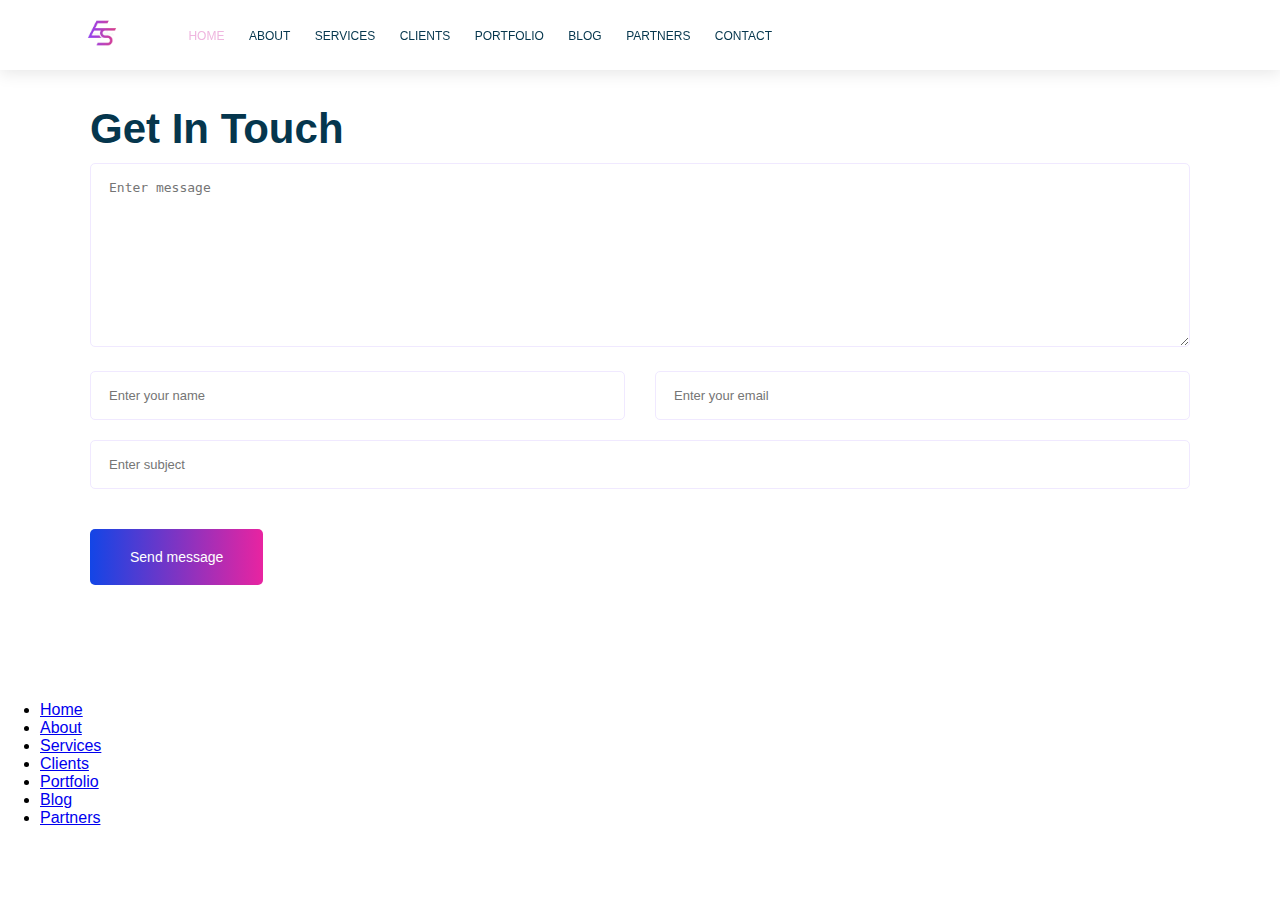
==== contact.html @ ee3067e1 "added contact and styled" ====
<!DOCTYPE html>
<html lang="en">
<head>
  <meta charset="UTF-8">
  <meta name="viewport" content="width=device-width, initial-scale=1.0">
  <title>Portfolio - Contact </title>
  <link rel="stylesheet" href="css/shared.css">
  <link rel="stylesheet" href="css/main.css">
  <link rel="stylesheet" href="css/contact.css">
</head>
<body>
  <!-- Header section -->
 
  <div class="container">
    <section class="contact">
      <div class="section-title">
        Get in touch
      </div>
      <form action="server.php" method="GET">
        <textarea name="message" rows="10" placeholder="Enter message"></textarea>
        <div class="half-row contact__firstname">
          <input type="text" name="firstname" placeholder="Enter your name">
        </div>
        <div class="half-row contact__email">
          <input type="email" name="email" placeholder="Enter your email">
        </div>
        <input type="text" name="subject" placeholder="Enter subject">
        <button class="button contact__send" type="submit">Send message</button>
      </form>
    </section>
  </div>

  <header class="main-header">
    <div class="container">
      <div class="main-header__brand">
      <a href="index.html">
        <img src="images/logo.png" alt="Logo">
      </a>
      </div>
      <nav class="main-navigation">
      <ul class="main-navigation__items">
        <li class="main-navigation__item active">
          <a href="index.html">Home</a>
        </li>
        <li class="main-navigation__item">
          <a href="#">About</a>
        </li>
        <li class="main-navigation__item">
          <a href="#">Services</a>
        </li>
        <li class="main-navigation__item">
          <a href="#">Clients</a>
        </li>
        <li class="main-navigation__item">
          <a href="#">Portfolio</a>
        </li>
        <li class="main-navigation__item">
          <a href="#">Blog</a>
        </li>
        <li class="main-navigation__item">
          <a href="#">Partners</a>
        </li>
        <li class="main-navigation__item">
          <a href="contact.html" target="_blank">Contact</a>
        </li>
      </ul>
      </nav>
    </div>
  </header>
</div>

<!-- /Header section -->

 <!-- Footer section -->

 <footer>
  <nav class="">
    <ul class="">
      <li class="">
        <a href="#">Home</a>
      </li>
      <li class="">
        <a href="#">About</a>
      </li>
      <li class="">
        <a href="#">Services</a>
      </li>
      <li class="">
        <a href="#">Clients</a>
      </li>
      <li class="">
        <a href="#">Portfolio</a>
      </li>
      <li class="">
        <a href="#">Blog</a>
      </li>
      <li class="">
        <a href="#">Partners</a>
      </li>
    </ul>
  </nav>
 </footer>

 <!-- Footer section -->
</body>

</body>
</html>
---- css/shared.css ----
/* Core styles */
body {
  margin: 0;
  font-family: sans-serif;
}

.container {
  width: 1140px;
  margin: 0 auto
}

.to-uppercase {
  text-transform: uppercase;
}

.clearfix {
  clear: both;
}

.section-subtitle {
  letter-spacing: 2px;
  font-weight: 500;
  margin-bottom: 10px;
  color: #797979;
  text-transform: uppercase;
}

.section-title {
  margin-top: 5px;
  font-size: 42px;
  font-weight: 700;
  text-transform: capitalize;
  color: #05364D;
}

.button {
  border: none;
  background: linear-gradient(to right, #1345e6, #ed239f 51%, #1345e6 100%);
  background-size: 200% auto;
  color: #FFFFFF;
  font-weight: 500;
  font-size: 14px;
  padding: 20px 40px;
  cursor: pointer;
  border-radius: 5px;
}

 .button:hover {
  background-position: right center;
 }

.blur-line {
  display: inline-block;
  position: relative;
  top: -2;
  margin-left: 5px;
  width: 80px;
  height: 4px;
  background-color: rgba(237, 35, 159, 0.6);
  filter: blur(4px);
  border-radius: 4px;
}

/* Main header styles */
.main-header {
  position: fixed;
  top: 0;
  left: 0;
  width: 100%;
  background-color: white;
  box-shadow: 0px 3px 16px 0px rgb(0 0 0 / 10%);
  z-index: 10;
}

.main-header__brand {
  display: inline-block;
  vertical-align: middle;
}

.main-header__brand img {
  width: 64px;
}

.main-navigation {
  display: inline-block;
  vertical-align: middle;
}

.main-navigation__item {
  display: inline-block;
  padding: 10px;
}

.main-navigation__item a {
  color: #05364d;
  text-decoration: none;
  text-transform: uppercase;
  font-size: 12px;
  font-weight: 500;
}

.main-navigation__item a:hover {
  color: #efb6df;
}

.main-navigation__item.active a {
  color: #efb6df;
}

/* Main section */
.main-section {
  padding: 150px 30px;
}

.main-section > div {
  width: 50%;
  float: left;
}

.main-section__image {
  text-align: right;
}

.main-section__image img {
  width: 50%;
  border-radius: 50%;
  height: 50%;
}

.main-section__welcome {
  font-size: 16px;
  font-weight: 400;
  margin-bottom: 20px;
  letter-spacing: 2px;
  color: #797979;
}

.main-section__introduction {
  margin-top: 20px;
  font-size: 50px;
  font-weight: 500;
  margin-bottom: 20px;
  color: #05364E;
}

.main-section__position {
  margin-bottom: 20px;
  font-size: 24px;
  font-weight: 300;
  margin-bottom: 20px;
}

.main-section__social-networks a {
  color: #8FA1AA;
  font-size: 20px;
  display: inline-block;
  margin-right: 16px;
  cursor: pointer;
}

.main-section__social-networks a:hover i {
  color: #1C44E4;
}

.main-section__action {
  margin-top: 30px;
  
}
---- css/main.css ----
/* Core styles */
body {
  margin: 0;
  font-family: sans-serif;
}

.container {
  width: 1140px;
  margin: 0 auto
}

.to-uppercase {
  text-transform: uppercase;
}

.clearfix {
  clear: both;
}

.section-subtitle {
  letter-spacing: 2px;
  font-weight: 500;
  margin-bottom: 10px;
  color: #797979;
  text-transform: uppercase;
}

.section-title {
  margin-top: 5px;
  font-size: 42px;
  font-weight: 700;
  text-transform: capitalize;
  color: #05364D;
}

.button {
  border: none;
  background: linear-gradient(to right, #1345e6, #ed239f 51%, #1345e6 100%);
  background-size: 200% auto;
  color: #FFFFFF;
  font-weight: 500;
  font-size: 14px;
  padding: 20px 40px;
  cursor: pointer;
  border-radius: 5px;
}

 .button:hover {
  background-position: right center;
 }

.blur-line {
  display: inline-block;
  position: relative;
  top: -2;
  margin-left: 5px;
  width: 80px;
  height: 4px;
  background-color: rgba(237, 35, 159, 0.6);
  filter: blur(4px);
  border-radius: 4px;
}


/* Main header styles */
.main-header {
  position: fixed;
  top: 0;
  left: 0;
  width: 100%;
  background-color: white;
  box-shadow: 0px 3px 16px 0px rgb(0 0 0 / 10%);
  z-index: 10;
}

.main-header__brand {
  display: inline-block;
  vertical-align: middle;
}

.main-header__brand img {
  width: 64px;
}

.main-navigation {
  display: inline-block;
  vertical-align: middle;
}

.main-navigation__item {
  display: inline-block;
  padding: 10px;
}

.main-navigation__item a {
  color: #05364d;
  text-decoration: none;
  text-transform: uppercase;
  font-size: 12px;
  font-weight: 500;
}

.main-navigation__item a:hover {
  color: #efb6df;
}

.main-navigation__item.active a {
  color: #efb6df;
}

/* Main section */
.main-section {
  padding: 150px 30px;
}

.main-section > div {
  width: 50%;
  float: left;
}

.main-section__image {
  text-align: right;
}

.main-section__image img {
  width: 50%;
  border-radius: 50%;
  height: 50%;
}

.main-section__welcome {
  font-size: 16px;
  font-weight: 400;
  margin-bottom: 20px;
  letter-spacing: 2px;
  color: #797979;
}

.main-section__introduction {
  margin-top: 20px;
  font-size: 50px;
  font-weight: 500;
  margin-bottom: 20px;
  color: #05364E;
}

.main-section__position {
  margin-bottom: 20px;
  font-size: 24px;
  font-weight: 300;
  margin-bottom: 20px;
}

.main-section__social-networks a {
  color: #8FA1AA;
  font-size: 20px;
  display: inline-block;
  margin-right: 16px;
  cursor: pointer;
}

.main-section__social-networks a:hover i {
  color: #1C44E4;
}

.main-section__action {
  margin-top: 30px;
  
}

/* Statistics */
.statistics {
  padding-top: 100px;
}

.statistics__item {
  display: inline-block;
  width: 150px;
  background-color: #F8FAFF;
  text-align: center;
  padding: 5px 10px;
  margin-right: 20px;
}

.statistics__number {
  font-size: 27px;
  margin-bottom: 5px;
  background: linear-gradient(90deg, #1345e6 0%, #ed239f 100%);
  -webkit-background-clip: text;
  -webkit-text-fill-color: transparent;
}

.statistics__title {
  font-size: 16px;
  color: #797979;
  font-weight: 300;
}

/* About me */
.about-me {
  padding: 150px 0;
}

.about-me > div {
  width: 50%;
  float: left;
}

.about-me__image img {
  width: 60%;
}


.about-me__description {
  font-size: 14px;
  font-weight: 300;
  color: #797979;
  line-height: 27px;
}

.about-me__action {
  margin-top: 40px;
}

/* Services section */
.services {
  padding-top: 100px;
}

.service-card {
  display: inline-block;
  width: 30%;
  padding: 60px 30px;
  background-color: #F8FAFF;
  margin-right: 3%;
  text-align: center;
  box-sizing: border-box;
}

.service-card__title {
  color: #05364D;
  font-size: 20px;
  font-weight: 500;
  margin-bottom: 20px;
  text-transform: uppercase;
}

.service-card__description {
  font-size: 14px;
  line-height: 27px;
  font-weight: 300;
  color: #797979;
}

.service-card__link {
  font-size: 13px;
  font-weight: 500;
  text-transform: uppercase;
  color: #05364D;
  text-decoration: none;
}

.service-card:hover {
  background-color: #5f30ff;
}

.service-card:hover .service-card__title,
.service-card:hover .service-card__description,
.service-card:hover .service-card__link {
  color: #FFFFFF;
}

/* Clients section */
.clients {
  padding-top: 100px;
}

.client-item > div {
  width: 50%;
  float: left;
  box-sizing: border-box;
}

.client-item__image img {
  width: 100%;
}

.client-item__info {
  padding-top: 50px;
  padding-left: 50px;
}

.client-item__name {
  font-size: 20px;
  margin-bottom: 4px;
}

.client-item__position {
  font-size: 14px;
  font-weight: 300;
  color: #5b6d75;
}

.client-item__review {
  font-size: 14px;
  line-height: 27px;
  font-weight: 300;
  color: #5b6d75;
}

.client-item__rate {
  color: #ffd805;
}

.client-item__rate .disabled {
  color: #AEB9BE;
}

/* Portfolio section */

.portfolio {
  padding: 100px 0;
}

.portfolio-filters {
  list-style: none;
  padding-left: 0;
  margin-top: 50px;
}

.portfolio-filters li {
  display: inline-block;
  margin-right: 40px;
  font-size: 13px;
  font-weight: 400;
  text-transform: uppercase;
  cursor: pointer;
}

.portfolio-filters li:hover, .portfolio-filters li.active {
  color: #1245e6; ;
}

.portfolio-items {
  margin-top: 50px;
  position: relative;
}

.portfolio-item {
  position: relative;
  display: inline-block;
  cursor: pointer;
  width: 50%;
  padding: 10px;
  box-sizing: border-box;
}

.portfolio-item-1 {
  padding-left: 0;
}

.portfolio-item-2 {
  position: absolute;
  top: 0;
  right: 0;
}

.portfolio-item-3 {
  position: absolute;
  top: 322px;
  right: 0;
}

.portfolio-item__image {
  width: 100%;
}


.portfolio-item__overlay {
  position: absolute;
  left: 0;
  top: 0;
  height: 100%;
  width: 100%;
  background: rgb(19, 69, 230, 0.9);
  visibility: hidden;
  z-index: 1;
}

.portfolio-item__info {
  position: absolute;
  bottom: 44px;
  left: 80px;
  color: white;
  visibility: hidden;
  z-index: 1;
}

.portfolio-item__info a {
  color: white;
  text-decoration: none;
}

.portfolio-item:hover .portfolio-item__overlay {
  visibility: visible;
  top: 20px;
  left: 20px;
}

.portfolio-item:hover .portfolio-item__info {
  visibility: visible;
  bottom: 24px;
  left: 60px;
}

/* Blog section */
.blog {
  padding-top: 100px;
}

.blog-items {
  margin-top: 50px;
}

.blog-item {
  display: inline-block;
  width: 30%;
  margin-right: 3%;
  box-sizing: border-box;
}

.blog-item:hover {
  box-shadow: 0px 10px 20px rgb(5 54 77 / 10%);
}

.blog-item:hover .blog-item__info {
  background-color: white;
}

.blog-item__image img {
  width: 100%;
}

.blog-item__info {
  background-color: #F8FAFF;
  padding: 30px;
  color: #797979;
}

.blog-item__main-info span {
  font-size: 14px;
  margin-right: 30px;
  font-weight: lighter;
}

.blog-item__info i {
  margin-right: 5px;
}

.blog-item__title {
  font-size: 20px;
  margin-top: 20px;
  margin-bottom: 15px;
  color: #05364d;
  font-weight: 700;
}

.blog-item__description {
  line-height: 27px;
  font-weight: lighter;
  font-size: 15px;
}

.blog-item__learn-more {
  font-size: 13px;
  font-weight: 500;
  text-transform: uppercase;
  color: #05364d;
  cursor: pointer;
}

.blog-item__learn-more:hover {
  color: #ed239f;
}

/* Partners section */
.partners {
  padding-top: 100px;
}

.partner {
  display: inline-block;
  padding: 0 70px;
}
---- css/contact.css ----
.contact {
  padding: 100px 20px;
}

textarea, input {
  width: 100%;
  padding: 16px;
  margin-top: 10px;
  margin-bottom: 10px;
  border: 1px solid #f0e9ff;
  border-radius: 5px;
  padding-left: 18px;
  font-size: 13px;
  background: transparent;
  color: #495057;
  box-sizing: border-box
}

textarea:focus,
input:focus {
  outline: 0;
}

.half-row {
  width: 50%;
  float: left;
  box-sizing: border-box;
}

.contact__firstname {
  padding-right: 15px;
}

.contact__email {
  padding-left: 15px;
}

.contact__send {
  margin-top: 30px;
}
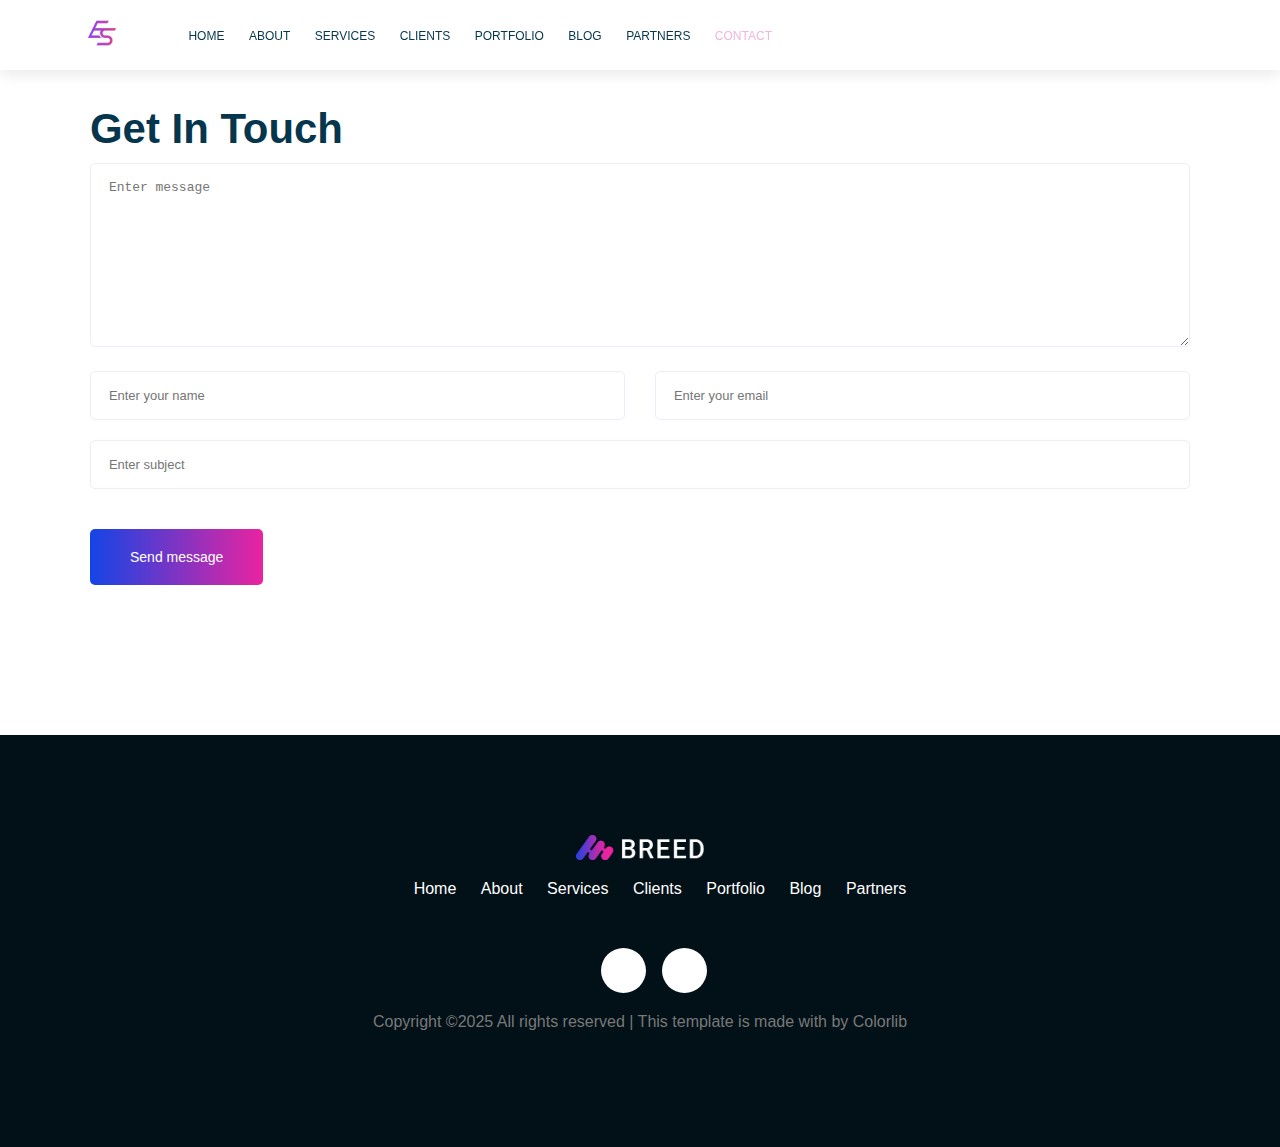
==== commit ce886d1f: "responsive for ipads" ====
--- a/contact.html
+++ b/contact.html
@@ -39,7 +39,7 @@
       </div>
       <nav class="main-navigation">
       <ul class="main-navigation__items">
-        <li class="main-navigation__item active">
+        <li class="main-navigation__item">
           <a href="index.html">Home</a>
         </li>
         <li class="main-navigation__item">
@@ -60,7 +60,7 @@
         <li class="main-navigation__item">
           <a href="#">Partners</a>
         </li>
-        <li class="main-navigation__item">
+        <li class="main-navigation__item active">
           <a href="contact.html" target="_blank">Contact</a>
         </li>
       </ul>
@@ -72,37 +72,55 @@
 <!-- /Header section -->
 
  <!-- Footer section -->
+    
+  <footer class="footer">
+    <div class="container">
+      <div class="footer__brand">
+        <img src="images/logo2.png" alt="Logo">
+      </div>
+      <nav class="footer__navigation">
+        <ul class="footer__navigation-items">
+          <li class="footer__navigation-item">
+            <a href="#">Home</a>
+          </li>
+          <li class="footer__navigation-item">
+            <a href="#">About</a>
+          </li>
+          <li class="footer__navigation-item">
+            <a href="#">Services</a>
+          </li>
+          <li class="footer__navigation-item">
+            <a href="#">Clients</a>
+          </li>
+          <li class="footer__navigation-item">
+            <a href="#">Portfolio</a>
+          </li>
+          <li class="footer__navigation-item">
+            <a href="#">Blog</a>
+          </li>
+          <li class="footer__navigation-item">
+            <a href="#">Partners</a>
+          </li>
+        </ul>
+      </nav>
+      <ul class="footer__socials">
+        <li class="footer__social">
+          <a href="#">
+            <i class="fab fa-telegram"></i>
+          </a>
+        </li>
+        <li class="footer__social">
+          <a href="#">
+            <i class="fab fa-instagram"></i>
+          </a>
+        </li>
+      </ul>
+      <p class="footer__text">
+        Copyright ©2025 All rights reserved | This template is made with by Colorlib
+      </p>
+    </div>
+  </footer>
 
- <footer>
-  <nav class="">
-    <ul class="">
-      <li class="">
-        <a href="#">Home</a>
-      </li>
-      <li class="">
-        <a href="#">About</a>
-      </li>
-      <li class="">
-        <a href="#">Services</a>
-      </li>
-      <li class="">
-        <a href="#">Clients</a>
-      </li>
-      <li class="">
-        <a href="#">Portfolio</a>
-      </li>
-      <li class="">
-        <a href="#">Blog</a>
-      </li>
-      <li class="">
-        <a href="#">Partners</a>
-      </li>
-    </ul>
-  </nav>
- </footer>
-
- <!-- Footer section -->
-</body>
-
+<!-- Footer section -->
 </body>
 </html>--- a/css/shared.css
+++ b/css/shared.css
@@ -20,14 +20,14 @@
 .section-subtitle {
   letter-spacing: 2px;
   font-weight: 500;
-  margin-bottom: 10px;
+  margin-bottom: 0.625rem; /* 10 / 16 = 0.625rem */
   color: #797979;
   text-transform: uppercase;
 }
 
 .section-title {
-  margin-top: 5px;
-  font-size: 42px;
+  margin-top: 0.32rem; /* 5 / 16 = 0.32rem */
+  font-size: 2.62rem; /* 42 / 16 = 2.62rem */
   font-weight: 700;
   text-transform: capitalize;
   color: #05364D;
@@ -39,8 +39,8 @@
   background-size: 200% auto;
   color: #FFFFFF;
   font-weight: 500;
-  font-size: 14px;
-  padding: 20px 40px;
+  font-size: 14px; /* 14 / 16 = 0.87rem */
+  padding: 1.26rem 2.5rem; /* 1) 20 / 16 = 1.26rem 2) 40 / 16 = 2.5rem */
   cursor: pointer;
   border-radius: 5px;
 }
@@ -53,7 +53,7 @@
   display: inline-block;
   position: relative;
   top: -2;
-  margin-left: 5px;
+  margin-left: 0.32rem; /* 5 / 16 = 0.32rem */
   width: 80px;
   height: 4px;
   background-color: rgba(237, 35, 159, 0.6);
@@ -88,14 +88,14 @@
 
 .main-navigation__item {
   display: inline-block;
-  padding: 10px;
+  padding: 0.625rem; /* 10 / 16 = 0.625rem */
 }
 
 .main-navigation__item a {
   color: #05364d;
   text-decoration: none;
   text-transform: uppercase;
-  font-size: 12px;
+  font-size: 0.75rem; /* 12 / 16 = 0.75rem */
   font-weight: 500;
 }
 
@@ -107,62 +107,83 @@
   color: #efb6df;
 }
 
-/* Main section */
-.main-section {
-  padding: 150px 30px;
+/* Footer section */
+.footer {
+  padding: 100px 0;
+  margin-top: 50px;
+  background-color: #021017;
+  text-align: center;
 }
 
-.main-section > div {
-  width: 50%;
-  float: left;
+.footer__brand img {
+  width: 128px;
 }
 
-.main-section__image {
-  text-align: right;
+.footer__navigation {
+  margin-bottom: 50px;
 }
 
-.main-section__image img {
-  width: 50%;
-  border-radius: 50%;
-  height: 50%;
+.footer__navigation-item {
+  display: inline-block;
+  padding: 0 10px;
 }
 
-.main-section__welcome {
-  font-size: 16px;
-  font-weight: 400;
-  margin-bottom: 20px;
-  letter-spacing: 2px;
+.footer__navigation-item a {
+  color: white;
+  text-decoration: none;
+}
+
+.footer__socials {
+  list-style: none;
+}
+
+.footer__social {
+  display: inline-block;
+  width: 45px;
+  height: 45px;
+  line-height: 45px;
+  text-align: center;
+  background: #FFFFFF;
+  border-radius: 36px;
+  color: #05364d;
+  font-size: 1rem;
+  margin-right: 12px;
+}
+
+.footer__social a {
+  color: #021017;
+}
+
+.footer__social:hover {
+  background: linear-gradient(90deg, #1345e6 0%, #ed239f 100%);
+}
+
+.footer__social:hover i {
+  color: white;
+}
+
+.footer__text {
   color: #797979;
 }
 
-.main-section__introduction {
-  margin-top: 20px;
-  font-size: 50px;
-  font-weight: 500;
-  margin-bottom: 20px;
-  color: #05364E;
+@media only screen and (max-width: 991px) {
+  .container {
+    width: 90%;
+  }
+
+  /* Navigation section */
+  .main-navigation {
+    display: none;
+  }
+
+  /* Footer section */
+  .footer__navigation {
+    display: none;
+  }
 }
 
-.main-section__position {
-  margin-bottom: 20px;
-  font-size: 24px;
-  font-weight: 300;
-  margin-bottom: 20px;
-}
-
-.main-section__social-networks a {
-  color: #8FA1AA;
-  font-size: 20px;
-  display: inline-block;
-  margin-right: 16px;
-  cursor: pointer;
-}
-
-.main-section__social-networks a:hover i {
-  color: #1C44E4;
-}
-
-.main-section__action {
-  margin-top: 30px;
-  
-}
+@media only screen and (max-width: 767px) {
+  .container {
+    width: 92%;
+  }
+}--- a/css/main.css
+++ b/css/main.css
@@ -1,116 +1,7 @@
-/* Core styles */
-body {
-  margin: 0;
-  font-family: sans-serif;
-}
-
-.container {
-  width: 1140px;
-  margin: 0 auto
-}
-
-.to-uppercase {
-  text-transform: uppercase;
-}
-
-.clearfix {
-  clear: both;
-}
-
-.section-subtitle {
-  letter-spacing: 2px;
-  font-weight: 500;
-  margin-bottom: 10px;
-  color: #797979;
-  text-transform: uppercase;
-}
-
-.section-title {
-  margin-top: 5px;
-  font-size: 42px;
-  font-weight: 700;
-  text-transform: capitalize;
-  color: #05364D;
-}
-
-.button {
-  border: none;
-  background: linear-gradient(to right, #1345e6, #ed239f 51%, #1345e6 100%);
-  background-size: 200% auto;
-  color: #FFFFFF;
-  font-weight: 500;
-  font-size: 14px;
-  padding: 20px 40px;
-  cursor: pointer;
-  border-radius: 5px;
-}
-
- .button:hover {
-  background-position: right center;
- }
-
-.blur-line {
-  display: inline-block;
-  position: relative;
-  top: -2;
-  margin-left: 5px;
-  width: 80px;
-  height: 4px;
-  background-color: rgba(237, 35, 159, 0.6);
-  filter: blur(4px);
-  border-radius: 4px;
-}
-
-
-/* Main header styles */
-.main-header {
-  position: fixed;
-  top: 0;
-  left: 0;
-  width: 100%;
-  background-color: white;
-  box-shadow: 0px 3px 16px 0px rgb(0 0 0 / 10%);
-  z-index: 10;
-}
-
-.main-header__brand {
-  display: inline-block;
-  vertical-align: middle;
-}
-
-.main-header__brand img {
-  width: 64px;
-}
-
-.main-navigation {
-  display: inline-block;
-  vertical-align: middle;
-}
-
-.main-navigation__item {
-  display: inline-block;
-  padding: 10px;
-}
-
-.main-navigation__item a {
-  color: #05364d;
-  text-decoration: none;
-  text-transform: uppercase;
-  font-size: 12px;
-  font-weight: 500;
-}
-
-.main-navigation__item a:hover {
-  color: #efb6df;
-}
-
-.main-navigation__item.active a {
-  color: #efb6df;
-}
 
 /* Main section */
 .main-section {
-  padding: 150px 30px;
+  padding: 7.5rem 1.87rem; /* 1) 120 / 16 = 7.5rem 2) 30 / 16 = 1.87rem */
 }
 
 .main-section > div {
@@ -129,33 +20,33 @@
 }
 
 .main-section__welcome {
-  font-size: 16px;
+  font-size: 1rem; /* 16 / 16 = 1rem */
   font-weight: 400;
-  margin-bottom: 20px;
+  margin-bottom: 1.25rem; /* 20 / 16 = 1.25rem */
   letter-spacing: 2px;
   color: #797979;
 }
 
 .main-section__introduction {
-  margin-top: 20px;
-  font-size: 50px;
+  margin-top: 1.25rem; /* 20 / 16 = 1.25rem */
+  font-size: 3.125rem; /* 50 / 16 = 3.125rem */
   font-weight: 500;
-  margin-bottom: 20px;
+  margin-bottom: 1.25rem; /* 20 / 16 = 1.25rem */
   color: #05364E;
 }
 
 .main-section__position {
-  margin-bottom: 20px;
-  font-size: 24px;
+  color: #05364E;
+  font-size: 1.5rem; /* 24 / 16 = 1.5rem */
   font-weight: 300;
-  margin-bottom: 20px;
+  margin-bottom: 1.25rem; /* 20 / 16 = 1.25rem */
 }
 
 .main-section__social-networks a {
   color: #8FA1AA;
-  font-size: 20px;
-  display: inline-block;
-  margin-right: 16px;
+  font-size: 1.25rem; /* 20 / 16 = 1.25rem */
+  display: inline-block;
+  margin-right: 1rem; /* 16 / 16 = 1rem */
   cursor: pointer;
 }
 
@@ -164,13 +55,12 @@
 }
 
 .main-section__action {
-  margin-top: 30px;
-  
+  margin-top: 1.87rem; /* 30 / 16 = 1.87rem */
 }
 
 /* Statistics */
 .statistics {
-  padding-top: 100px;
+  padding-top: 6.25rem; /* 100 / 16 = 6.25rem */
 }
 
 .statistics__item {
@@ -178,12 +68,12 @@
   width: 150px;
   background-color: #F8FAFF;
   text-align: center;
-  padding: 5px 10px;
-  margin-right: 20px;
+  padding: 0.32rem 0.625rem; /* 1) 5 / 16 = 0.32rem 2) 10 / 16 = 0.625rem */
+  margin-right: 1.25rem; /* 20 / 16 = 1./25rem */
 }
 
 .statistics__number {
-  font-size: 27px;
+  font-size: 1.69rem; /* 27 / 16 = 1.69rem */
   margin-bottom: 5px;
   background: linear-gradient(90deg, #1345e6 0%, #ed239f 100%);
   -webkit-background-clip: text;
@@ -191,14 +81,14 @@
 }
 
 .statistics__title {
-  font-size: 16px;
+  font-size: 1rem; /* 16 / 16 = 1rem */
   color: #797979;
   font-weight: 300;
 }
 
 /* About me */
 .about-me {
-  padding: 150px 0;
+  padding: 9.375rem 0; /* 150 / 16 = 9.375rem */
 }
 
 .about-me > div {
@@ -212,25 +102,25 @@
 
 
 .about-me__description {
-  font-size: 14px;
+  font-size: 0.87rem /* 14 / 16 = 0.87rem */
   font-weight: 300;
   color: #797979;
-  line-height: 27px;
+  line-height: 1.69rem; /* 27 / 16 = 1.69rem */
 }
 
 .about-me__action {
-  margin-top: 40px;
+  margin-top: 2.5rem; /* 40 / 16 = 2.5rem */
 }
 
 /* Services section */
 .services {
-  padding-top: 100px;
+  padding-top: 6.25rem; /* 100 / 16 = 6.25rem */
 }
 
 .service-card {
   display: inline-block;
   width: 30%;
-  padding: 60px 30px;
+  padding: 3.75rem 1.87rem; /* 1) 60 / 16 = 3.75rem 2) 30 / 16 = 1.87rem */
   background-color: #F8FAFF;
   margin-right: 3%;
   text-align: center;
@@ -239,21 +129,21 @@
 
 .service-card__title {
   color: #05364D;
-  font-size: 20px;
+  font-size: 1.25rem; /* 20 / 16 = 1./25rem */
   font-weight: 500;
-  margin-bottom: 20px;
+  margin-bottom: 1.25rem; /* 20 / 16 = 1./25rem */
   text-transform: uppercase;
 }
 
 .service-card__description {
-  font-size: 14px;
-  line-height: 27px;
+  font-size: 0.87rem;
+  line-height: 1.68rem;
   font-weight: 300;
   color: #797979;
 }
 
 .service-card__link {
-  font-size: 13px;
+  font-size: 0.81rem;
   font-weight: 500;
   text-transform: uppercase;
   color: #05364D;
@@ -272,7 +162,7 @@
 
 /* Clients section */
 .clients {
-  padding-top: 100px;
+  padding-top: 6.25rem;
 }
 
 .client-item > div {
@@ -286,24 +176,24 @@
 }
 
 .client-item__info {
-  padding-top: 50px;
-  padding-left: 50px;
+  padding-top: 3.12rem;
+  padding-left: 3.12rem;
 }
 
 .client-item__name {
-  font-size: 20px;
-  margin-bottom: 4px;
+  font-size: 1.25rem;
+  margin-bottom: 0.25rem;
 }
 
 .client-item__position {
-  font-size: 14px;
+  font-size: 0.87rem;
   font-weight: 300;
   color: #5b6d75;
 }
 
 .client-item__review {
-  font-size: 14px;
-  line-height: 27px;
+  font-size: 0.87rem;
+  line-height: 1.68rem;
   font-weight: 300;
   color: #5b6d75;
 }
@@ -319,19 +209,19 @@
 /* Portfolio section */
 
 .portfolio {
-  padding: 100px 0;
+  padding: 6.25rem 0;
 }
 
 .portfolio-filters {
   list-style: none;
   padding-left: 0;
-  margin-top: 50px;
+  margin-top: 3.12rem;
 }
 
 .portfolio-filters li {
   display: inline-block;
-  margin-right: 40px;
-  font-size: 13px;
+  margin-right: 2.5rem;
+  font-size: 0.81rem;
   font-weight: 400;
   text-transform: uppercase;
   cursor: pointer;
@@ -342,7 +232,7 @@
 }
 
 .portfolio-items {
-  margin-top: 50px;
+  margin-top: 3.125rem;
   position: relative;
 }
 
@@ -351,7 +241,7 @@
   display: inline-block;
   cursor: pointer;
   width: 50%;
-  padding: 10px;
+  padding: 0.625rem;
   box-sizing: border-box;
 }
 
@@ -415,11 +305,11 @@
 
 /* Blog section */
 .blog {
-  padding-top: 100px;
+  padding-top: 6.25rem;
 }
 
 .blog-items {
-  margin-top: 50px;
+  margin-top: 3.125rem;
 }
 
 .blog-item {
@@ -443,36 +333,36 @@
 
 .blog-item__info {
   background-color: #F8FAFF;
-  padding: 30px;
+  padding: 1.87rem;
   color: #797979;
 }
 
 .blog-item__main-info span {
-  font-size: 14px;
-  margin-right: 30px;
+  font-size: 0.87rem;
+  margin-right: 1.87rem;
   font-weight: lighter;
 }
 
 .blog-item__info i {
-  margin-right: 5px;
+  margin-right: 0.31rem;
 }
 
 .blog-item__title {
-  font-size: 20px;
-  margin-top: 20px;
-  margin-bottom: 15px;
+  font-size: 1.25rem;
+  margin-top: 1.25rem;
+  margin-bottom: 0.94rem;
   color: #05364d;
   font-weight: 700;
 }
 
 .blog-item__description {
-  line-height: 27px;
+  line-height: 1.68rem;
   font-weight: lighter;
-  font-size: 15px;
+  font-size: 0.94rem;
 }
 
 .blog-item__learn-more {
-  font-size: 13px;
+  font-size: 0.81rem;
   font-weight: 500;
   text-transform: uppercase;
   color: #05364d;
@@ -485,10 +375,126 @@
 
 /* Partners section */
 .partners {
-  padding-top: 100px;
+  padding-top: 6.25rem;
 }
 
 .partner {
   display: inline-block;
-  padding: 0 70px;
-}+  padding: 0 4.375rem;
+}
+
+@media only screen and (max-width: 991px) {
+  /* Main section */
+  .main-section__image {
+    display: none;
+  }
+
+  .main-section > div {
+    width: 100%;
+  }
+
+  /* Statistics */
+  .statistics {
+    padding-top: 1rem;
+    text-align: center;
+  }
+
+  /* About me section */
+  .about-me {
+    padding: 1.5rem 0;
+  }
+
+  .about-me > div {
+    width: 100%;
+  }
+
+  .about-me__image img {
+    display: none;
+  }
+
+  /* Services section */
+  .clients {
+    padding: 1.5rem 0;
+  }
+
+  .service-card {
+    width: 45%;
+    margin-bottom: 20px;
+  }
+
+  /* Clients section */
+  .clients {
+    padding: 1.5rem 0;
+  }
+
+  .client-item > div {
+    width: 100%;
+    float: none;
+  }
+
+   /* Blog section */
+   .blog {
+    padding: 1.5rem 0;
+  }
+
+  .blog-item {
+    width: 45%;
+    margin-bottom: 20px;
+  }
+
+  /* Partners section */
+  .partners {
+    padding: 1.5rem 0;
+  }
+
+  .partner {
+    display: block;
+    padding: 0;
+    text-align: center;
+    margin-bottom: 10px;
+  }
+}
+
+@media only screen and (max-width: 767px) {
+  /* Main section */
+  .main-section__action {
+    display: none;
+  }
+
+  /* Statistcs section */
+  .statistics__item {
+    width: 100%;
+    margin-bottom: 20px;
+    margin-right: 0;
+    box-sizing: border-box;
+  }
+
+  /* Services section */
+  .service-card {
+    width: 100%;
+    margin-right: 0;
+    margin-bottom: 20px;
+  }
+
+  /* Portfolio section */
+  .portfolio {
+    padding: 1.5rem 0;
+  }
+
+  .portfolio-item {
+    width: 100%;
+  }
+
+  .portfolio-item-2,
+  .portfolio-item-3 {
+    position: static;
+  }
+
+  /* Blog section */
+  .blog-item {
+    width: 100%;
+    margin-right: 0;
+    margin-bottom: 20px;
+  }
+
+}
--- a/css/contact.css
+++ b/css/contact.css
@@ -1,16 +1,16 @@
 .contact {
-  padding: 100px 20px;
+  padding: 6.25rem 1.25rem;
 }
 
 textarea, input {
   width: 100%;
-  padding: 16px;
-  margin-top: 10px;
-  margin-bottom: 10px;
+  padding: 1rem;
+  margin-top: 0.625rem;
+  margin-bottom: 0.625rem;
   border: 1px solid #f0e9ff;
   border-radius: 5px;
-  padding-left: 18px;
-  font-size: 13px;
+  padding-left: 1.12rem;
+  font-size: 0.81rem;
   background: transparent;
   color: #495057;
   box-sizing: border-box
@@ -28,13 +28,24 @@
 }
 
 .contact__firstname {
-  padding-right: 15px;
+  padding-right: 0.94rem;
 }
 
 .contact__email {
-  padding-left: 15px;
+  padding-left: 0.94rem;
 }
 
 .contact__send {
-  margin-top: 30px;
+  margin-top: 1.87rem;
+}
+
+@media only screen and (max-width: 991px) {
+  .half-row {
+    width: 100%;
+  }
+
+  .contact__firstname,
+  .contact__email {
+    padding: 0;
+  }
 }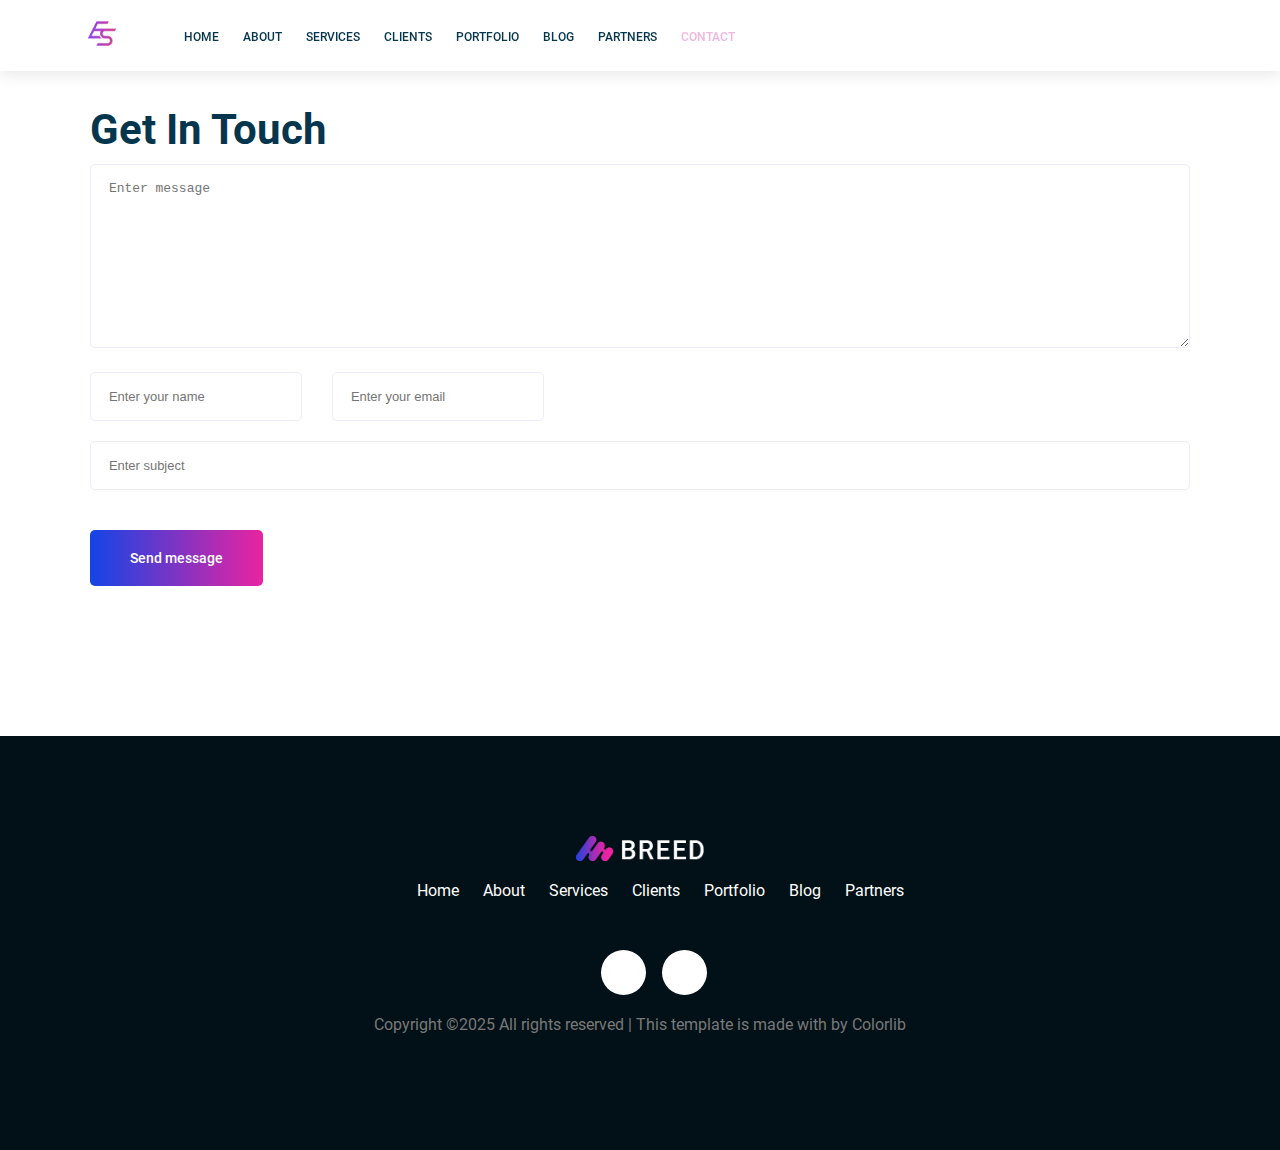
==== commit f57d1c1a: "flexbox added" ====
--- a/contact.html
+++ b/contact.html
@@ -3,6 +3,9 @@
 <head>
   <meta charset="UTF-8">
   <meta name="viewport" content="width=device-width, initial-scale=1.0">
+  <link rel="preconnect" href="https://fonts.googleapis.com">
+  <link rel="preconnect" href="https://fonts.gstatic.com" crossorigin>
+  <link href="https://fonts.googleapis.com/css2?family=Lato:wght@300;400;700&family=Roboto:ital,wght@0,100;0,300;0,400;0,500;0,700;0,900;1,100;1,300;1,400;1,500;1,700;1,900&display=swap" rel="stylesheet">
   <title>Portfolio - Contact </title>
   <link rel="stylesheet" href="css/shared.css">
   <link rel="stylesheet" href="css/main.css">
@@ -18,11 +21,13 @@
       </div>
       <form action="server.php" method="GET">
         <textarea name="message" rows="10" placeholder="Enter message"></textarea>
-        <div class="half-row contact__firstname">
-          <input type="text" name="firstname" placeholder="Enter your name">
-        </div>
-        <div class="half-row contact__email">
-          <input type="email" name="email" placeholder="Enter your email">
+        <div class="half-flex">
+          <div class="contact__firstname">
+            <input type="text" name="firstname" placeholder="Enter your name">
+          </div>
+          <div class="contact__email">
+            <input type="email" name="email" placeholder="Enter your email">
+          </div>
         </div>
         <input type="text" name="subject" placeholder="Enter subject">
         <button class="button contact__send" type="submit">Send message</button>
--- a/css/shared.css
+++ b/css/shared.css
@@ -1,7 +1,157 @@
+@font-face {
+    font-family: 'Roboto';
+    src: url('/fonts/Roboto/Roboto-BlackItalic.eot');
+    src: url('/fonts/Roboto/Roboto-BlackItalic.eot?#iefix') format('embedded-opentype'),
+        url('/fonts/Roboto/Roboto-BlackItalic.woff2') format('woff2'),
+        url('/fonts/Roboto/Roboto-BlackItalic.woff') format('woff'),
+        url('/fonts/Roboto/Roboto-BlackItalic.ttf') format('truetype');
+    font-weight: 900;
+    font-style: italic;
+    font-display: swap;
+}
+
+@font-face {
+    font-family: 'Roboto';
+    src: url('/fonts/Roboto/Roboto-Black.eot');
+    src: url('/fonts/Roboto/Roboto-Black.eot?#iefix') format('embedded-opentype'),
+        url('/fonts/Roboto/Roboto-Black.woff2') format('woff2'),
+        url('/fonts/Roboto/Roboto-Black.woff') format('woff'),
+        url('/fonts/Roboto/Roboto-Black.ttf') format('truetype');
+    font-weight: 900;
+    font-style: normal;
+    font-display: swap;
+}
+
+@font-face {
+    font-family: 'Roboto';
+    src: url('/fonts/Roboto/Roboto-Bold.eot');
+    src: url('/fonts/Roboto/Roboto-Bold.eot?#iefix') format('embedded-opentype'),
+        url('/fonts/Roboto/Roboto-Bold.woff2') format('woff2'),
+        url('/fonts/Roboto/Roboto-Bold.woff') format('woff'),
+        url('/fonts/Roboto/Roboto-Bold.ttf') format('truetype');
+    font-weight: bold;
+    font-style: normal;
+    font-display: swap;
+}
+
+@font-face {
+    font-family: 'Roboto';
+    src: url('/fonts/Roboto/Roboto-BoldItalic.eot');
+    src: url('/fonts/Roboto/Roboto-BoldItalic.eot?#iefix') format('embedded-opentype'),
+        url('/fonts/Roboto/Roboto-BoldItalic.woff2') format('woff2'),
+        url('/fonts/Roboto/Roboto-BoldItalic.woff') format('woff'),
+        url('/fonts/Roboto/Roboto-BoldItalic.ttf') format('truetype');
+    font-weight: bold;
+    font-style: italic;
+    font-display: swap;
+}
+
+@font-face {
+    font-family: 'Roboto';
+    src: url('/fonts/Roboto/Roboto-Light.eot');
+    src: url('/fonts/Roboto/Roboto-Light.eot?#iefix') format('embedded-opentype'),
+        url('/fonts/Roboto/Roboto-Light.woff2') format('woff2'),
+        url('/fonts/Roboto/Roboto-Light.woff') format('woff'),
+        url('/fonts/Roboto/Roboto-Light.ttf') format('truetype');
+    font-weight: 300;
+    font-style: normal;
+    font-display: swap;
+}
+
+@font-face {
+    font-family: 'Roboto';
+    src: url('/fonts/Roboto/Roboto-Italic.eot');
+    src: url('/fonts/Roboto/Roboto-Italic.eot?#iefix') format('embedded-opentype'),
+        url('/fonts/Roboto/Roboto-Italic.woff2') format('woff2'),
+        url('/fonts/Roboto/Roboto-Italic.woff') format('woff'),
+        url('/fonts/Roboto/Roboto-Italic.ttf') format('truetype');
+    font-weight: normal;
+    font-style: italic;
+    font-display: swap;
+}
+
+@font-face {
+    font-family: 'Roboto';
+    src: url('/fonts/Roboto/Roboto-LightItalic.eot');
+    src: url('/fonts/Roboto/Roboto-LightItalic.eot?#iefix') format('embedded-opentype'),
+        url('/fonts/Roboto/Roboto-LightItalic.woff2') format('woff2'),
+        url('/fonts/Roboto/Roboto-LightItalic.woff') format('woff'),
+        url('/fonts/Roboto/Roboto-LightItalic.ttf') format('truetype');
+    font-weight: 300;
+    font-style: italic;
+    font-display: swap;
+}
+
+@font-face {
+    font-family: 'Roboto';
+    src: url('/fonts/Roboto/Roboto-Medium.eot');
+    src: url('/fonts/Roboto/Roboto-Medium.eot?#iefix') format('embedded-opentype'),
+        url('/fonts/Roboto/Roboto-Medium.woff2') format('woff2'),
+        url('/fonts/Roboto/Roboto-Medium.woff') format('woff'),
+        url('/fonts/Roboto/Roboto-Medium.ttf') format('truetype');
+    font-weight: 500;
+    font-style: normal;
+    font-display: swap;
+}
+
+@font-face {
+    font-family: 'Roboto';
+    src: url('/fonts/Roboto/Roboto-Regular.eot');
+    src: url('/fonts/Roboto/Roboto-Regular.eot?#iefix') format('embedded-opentype'),
+        url('/fonts/Roboto/Roboto-Regular.woff2') format('woff2'),
+        url('/fonts/Roboto/Roboto-Regular.woff') format('woff'),
+        url('/fonts/Roboto/Roboto-Regular.ttf') format('truetype');
+    font-weight: normal;
+    font-style: normal;
+    font-display: swap;
+}
+
+@font-face {
+    font-family: 'Roboto';
+    src: url('/fonts/Roboto/Roboto-MediumItalic.eot');
+    src: url('/fonts/Roboto/Roboto-MediumItalic.eot?#iefix') format('embedded-opentype'),
+        url('/fonts/Roboto/Roboto-MediumItalic.woff2') format('woff2'),
+        url('/fonts/Roboto/Roboto-MediumItalic.woff') format('woff'),
+        url('/fonts/Roboto/Roboto-MediumItalic.ttf') format('truetype');
+    font-weight: 500;
+    font-style: italic;
+    font-display: swap;
+}
+
+@font-face {
+    font-family: 'Roboto';
+    src: url('/fonts/Roboto/Roboto-Thin.eot');
+    src: url('/fonts/Roboto/Roboto-Thin.eot?#iefix') format('embedded-opentype'),
+        url('/fonts/Roboto/Roboto-Thin.woff2') format('woff2'),
+        url('/fonts/Roboto/Roboto-Thin.woff') format('woff'),
+        url('/fonts/Roboto/Roboto-Thin.ttf') format('truetype');
+    font-weight: 100;
+    font-style: normal;
+    font-display: swap;
+}
+
+@font-face {
+    font-family: 'Roboto';
+    src: url('/fonts/Roboto/Roboto-ThinItalic.eot');
+    src: url('/fonts/Roboto/Roboto-ThinItalic.eot?#iefix') format('embedded-opentype'),
+        url('/fonts/Roboto/Roboto-ThinItalic.woff2') format('woff2'),
+        url('/fonts/Roboto/Roboto-ThinItalic.woff') format('woff'),
+        url('/fonts/Roboto/Roboto-ThinItalic.ttf') format('truetype');
+    font-weight: 100;
+    font-style: italic;
+    font-display: swap;
+}
+
+
+
 /* Core styles */
 body {
   margin: 0;
-  font-family: sans-serif;
+  font-family: 'Roboto', sans-serif;
+}
+
+a {
+  transition: all 0.3s ease-in-out;
 }
 
 .container {
@@ -34,6 +184,8 @@
 }
 
 .button {
+  transition: all 0.3s ease-in-out;
+  font-family: inherit;
   border: none;
   background: linear-gradient(to right, #1345e6, #ed239f 51%, #1345e6 100%);
   background-size: 200% auto;
@@ -72,18 +224,13 @@
   z-index: 10;
 }
 
-.main-header__brand {
-  display: inline-block;
-  vertical-align: middle;
+.main-header .container {
+  display: flex;
+  align-items: center;
 }
 
 .main-header__brand img {
   width: 64px;
-}
-
-.main-navigation {
-  display: inline-block;
-  vertical-align: middle;
 }
 
 .main-navigation__item {
--- a/css/main.css
+++ b/css/main.css
@@ -2,11 +2,8 @@
 /* Main section */
 .main-section {
   padding: 7.5rem 1.87rem; /* 1) 120 / 16 = 7.5rem 2) 30 / 16 = 1.87rem */
-}
-
-.main-section > div {
-  width: 50%;
-  float: left;
+  display: flex;
+  justify-content: space-between;
 }
 
 .main-section__image {
@@ -14,9 +11,8 @@
 }
 
 .main-section__image img {
-  width: 50%;
-  border-radius: 50%;
-  height: 50%;
+  width: 100%;
+  padding-left: 100px;
 }
 
 .main-section__welcome {
@@ -60,11 +56,10 @@
 
 /* Statistics */
 .statistics {
-  padding-top: 6.25rem; /* 100 / 16 = 6.25rem */
+  display: flex;
 }
 
 .statistics__item {
-  display: inline-block;
   width: 150px;
   background-color: #F8FAFF;
   text-align: center;
@@ -89,20 +84,23 @@
 /* About me */
 .about-me {
   padding: 9.375rem 0; /* 150 / 16 = 9.375rem */
+  display: flex;
+  align-items: center;
 }
 
 .about-me > div {
-  width: 50%;
-  float: left;
+  flex: 1;
+
 }
 
 .about-me__image img {
   width: 60%;
+  border-radius: 20%;
 }
 
 
 .about-me__description {
-  font-size: 0.87rem /* 14 / 16 = 0.87rem */
+  font-size: 0.87rem; /* 14 / 16 = 0.87rem */
   font-weight: 300;
   color: #797979;
   line-height: 1.69rem; /* 27 / 16 = 1.69rem */
@@ -117,14 +115,18 @@
   padding-top: 6.25rem; /* 100 / 16 = 6.25rem */
 }
 
-.service-card {
-  display: inline-block;
-  width: 30%;
+.services__cards {
+  display: flex;
+  justify-content: space-between;
+}
+
+.service-card { 
   padding: 3.75rem 1.87rem; /* 1) 60 / 16 = 3.75rem 2) 30 / 16 = 1.87rem */
   background-color: #F8FAFF;
   margin-right: 3%;
   text-align: center;
   box-sizing: border-box;
+  transition: all 0.4s ease 0s;
 }
 
 .service-card__title {
@@ -165,10 +167,13 @@
   padding-top: 6.25rem;
 }
 
+.client-item {
+  display: flex;
+  align-items: center;
+}
+
 .client-item > div {
-  width: 50%;
-  float: left;
-  box-sizing: border-box;
+ flex: 1;
 }
 
 .client-item__image img {
@@ -176,7 +181,6 @@
 }
 
 .client-item__info {
-  padding-top: 3.12rem;
   padding-left: 3.12rem;
 }
 
@@ -272,9 +276,8 @@
   top: 0;
   height: 100%;
   width: 100%;
-  background: rgb(19, 69, 230, 0.9);
-  visibility: hidden;
   z-index: 1;
+  transition: all 0.4s ease 0s;
 }
 
 .portfolio-item__info {
@@ -283,7 +286,9 @@
   left: 80px;
   color: white;
   visibility: hidden;
+  opacity: 0;
   z-index: 1;
+  transition: all 0.4s ease 0s;
 }
 
 .portfolio-item__info a {
@@ -295,12 +300,14 @@
   visibility: visible;
   top: 20px;
   left: 20px;
+  background: rgb(19, 69, 230, 0.9);
 }
 
 .portfolio-item:hover .portfolio-item__info {
   visibility: visible;
   bottom: 24px;
   left: 60px;
+  opacity: 1;
 }
 
 /* Blog section */
@@ -310,11 +317,12 @@
 
 .blog-items {
   margin-top: 3.125rem;
+  display: flex;
+  justify-content: space-between;
 }
 
 .blog-item {
-  display: inline-block;
-  width: 30%;
+  overflow: hidden;
   margin-right: 3%;
   box-sizing: border-box;
 }
@@ -327,8 +335,18 @@
   background-color: white;
 }
 
+.blog-item__image {
+  overflow: hidden;
+}
+
 .blog-item__image img {
   width: 100%;
+  vertical-align: middle;
+  transition: all 0.4s ease 0s;
+}
+
+.blog-item:hover .blog-item__image img {
+  transform: scale(1.1);
 }
 
 .blog-item__info {
@@ -376,10 +394,11 @@
 /* Partners section */
 .partners {
   padding-top: 6.25rem;
+  display: flex;
+  justify-content: space-between;
 }
 
 .partner {
-  display: inline-block;
   padding: 0 4.375rem;
 }
 
@@ -397,6 +416,7 @@
   .statistics {
     padding-top: 1rem;
     text-align: center;
+    justify-content: center;
   }
 
   /* About me section */
@@ -408,17 +428,21 @@
     width: 100%;
   }
 
-  .about-me__image img {
+  .about-me__image{
     display: none;
   }
 
   /* Services section */
-  .clients {
+  .services {
     padding: 1.5rem 0;
   }
 
+  .services__cards {
+    flex-wrap: wrap;
+  }
+
   .service-card {
-    width: 45%;
+    flex-basis: 45%;
     margin-bottom: 20px;
   }
 
@@ -427,6 +451,10 @@
     padding: 1.5rem 0;
   }
 
+  .client-item {
+    flex-direction: column;
+  }
+
   .client-item > div {
     width: 100%;
     float: none;
@@ -437,8 +465,12 @@
     padding: 1.5rem 0;
   }
 
+  .blog-items {
+    flex-wrap: wrap;
+  }
+
   .blog-item {
-    width: 45%;
+    flex-basis: 45%;
     margin-bottom: 20px;
   }
 
@@ -447,8 +479,11 @@
     padding: 1.5rem 0;
   }
 
+  .partners {
+    flex-direction: column;
+  }
+
   .partner {
-    display: block;
     padding: 0;
     text-align: center;
     margin-bottom: 10px;
@@ -462,6 +497,10 @@
   }
 
   /* Statistcs section */
+  .statistics {
+    flex-direction: column;
+  }
+
   .statistics__item {
     width: 100%;
     margin-bottom: 20px;
@@ -471,7 +510,7 @@
 
   /* Services section */
   .service-card {
-    width: 100%;
+    flex-basis: 100%;
     margin-right: 0;
     margin-bottom: 20px;
   }
@@ -491,8 +530,11 @@
   }
 
   /* Blog section */
+  .blog-items {
+    flex-direction: column;
+  }
+
   .blog-item {
-    width: 100%;
     margin-right: 0;
     margin-bottom: 20px;
   }
--- a/css/contact.css
+++ b/css/contact.css
@@ -21,10 +21,9 @@
   outline: 0;
 }
 
-.half-row {
-  width: 50%;
-  float: left;
-  box-sizing: border-box;
+.half-flex {
+  display: flex;
+  flex: 1;
 }
 
 .contact__firstname {
@@ -40,8 +39,8 @@
 }
 
 @media only screen and (max-width: 991px) {
-  .half-row {
-    width: 100%;
+  .half-flex {
+    flex-direction: column;
   }
 
   .contact__firstname,
